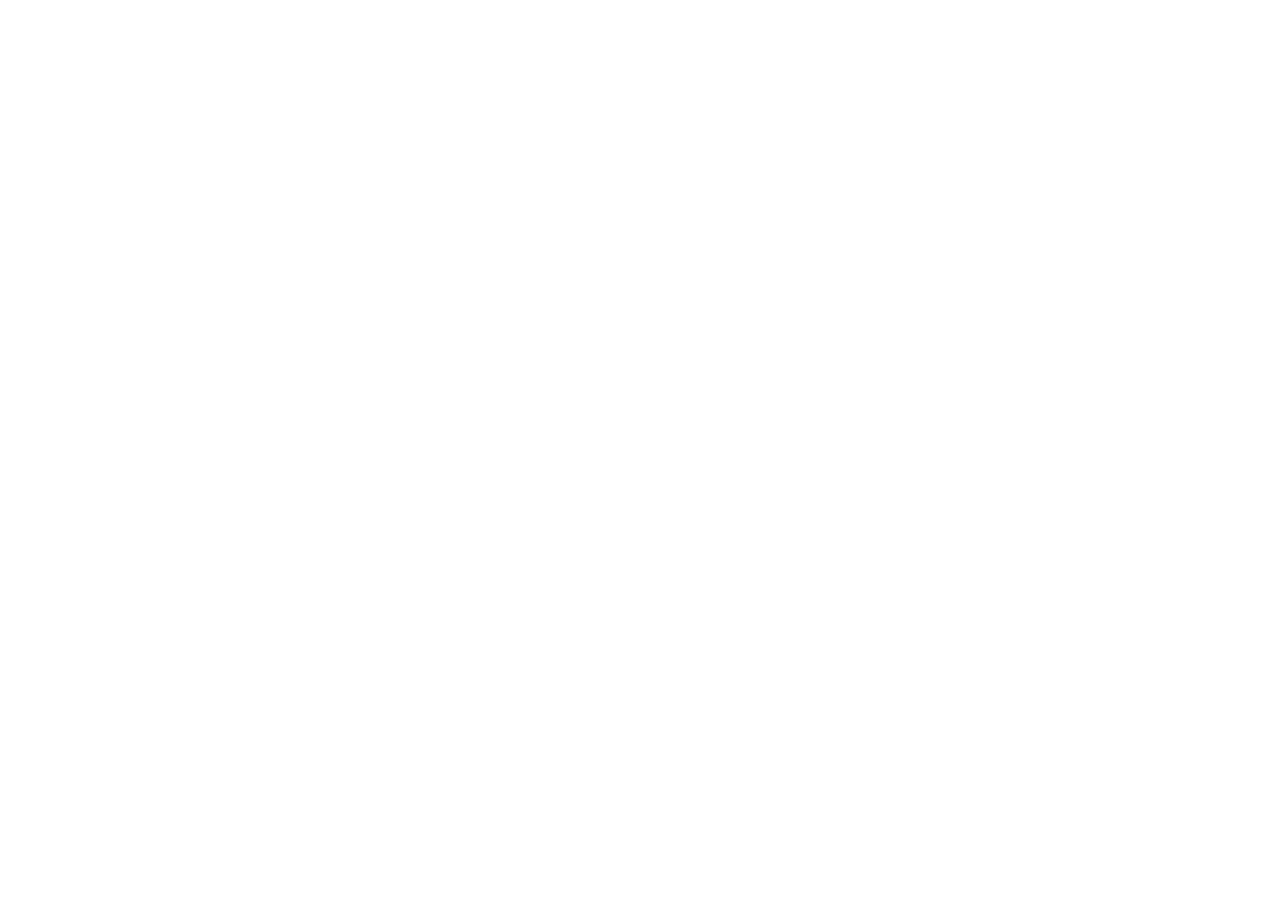
==== category.html @ 13e72894 "Tilføjet html" ====
<!DOCTYPE html>
<html lang="da">

<head>
    <meta charset="UTF-8">
    <meta http-equiv="X-UA-Compatible" content="IE=edge">
    <meta name="viewport" content="width=device-width, initial-scale=1.0">
    <title>Kategori</title>
</head>

<body>

</body>

</html>
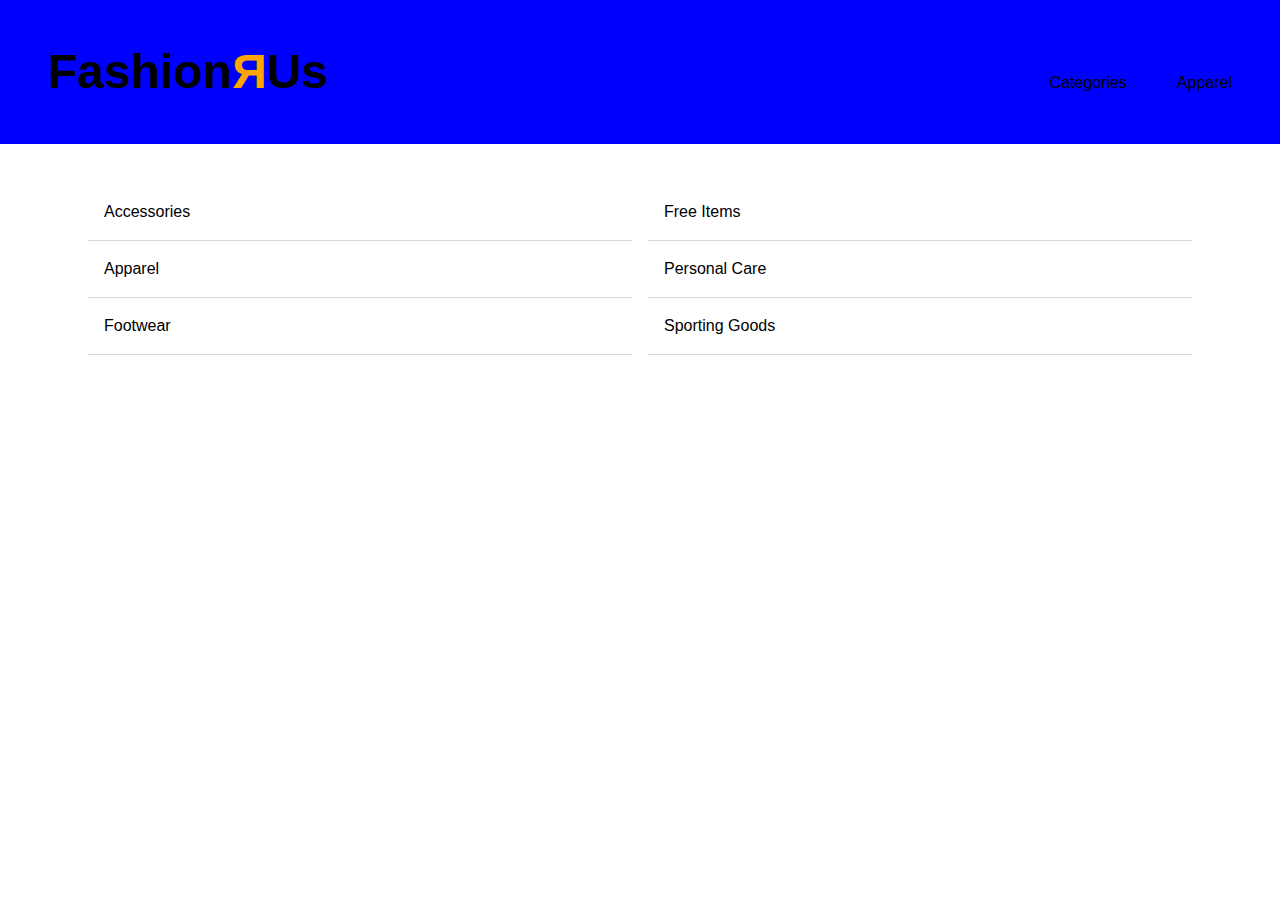
==== commit 5e1a9ab8: "Ændret CSS" ====
--- a/category.html
+++ b/category.html
@@ -5,11 +5,43 @@
     <meta charset="UTF-8">
     <meta http-equiv="X-UA-Compatible" content="IE=edge">
     <meta name="viewport" content="width=device-width, initial-scale=1.0">
+    <link rel="stylesheet" href="generel.css">
+    <link rel="stylesheet" href="layout.css">
     <title>Kategori</title>
 </head>
 
 <body>
 
-</body>
+    <body class="category">
+        <header class="mainNav">
+            <div>
+                <a class="cta" href="index.html">
+                    <div>
+                        <h1>Fashion<span>R</span>Us</h1>
+                    </div>
+                </a>
+            </div>
+            <nav>
+                <ul>
+                    <li><a class="cta" href="category.html">Categories</a></li>
+                    <li><a class="cta" href="productlist.html">Apparel</a></li>
+                </ul>
+            </nav>
+        </header>
+        <main>
+            <div class="brandList">
+                <section class="letterGroup">
+                    <ol>
+                        <li><a href="productlist.html">Accessories</a></li>
+                        <li><a href="productlist.html">Apparel</a></li>
+                        <li><a href="productlist.html">Footwear</a></li>
+                        <li><a href="productlist.html">Free Items</a></li>
+                        <li><a href="productlist.html">Personal Care</a></li>
+                        <li><a href="productlist.html">Sporting Goods</a></li>
+                    </ol>
+                </section>
+            </div>
+        </main>
+    </body>
 
 </html>--- a/generel.css
+++ b/generel.css
@@ -0,0 +1,458 @@
+/*************** Reset *********************/
+
+* {
+  margin: 0;
+  padding: 0;
+  box-sizing: border-box;
+  scroll-behavior: smooth;
+  text-rendering: optimizeLegibility;
+  -webkit-font-smoothing: antialiased;
+  -moz-osx-font-smoothing: grayscale;
+  -webkit-tap-highlight-color: transparent;
+}
+
+body {
+  width: 100%;
+  height: 100%;
+  top: 0;
+  left: 0;
+  padding: 0;
+  line-height: 1.5;
+}
+
+img {
+  width: 100%;
+  height: auto;
+  display: block;
+}
+
+main {
+  margin-inline: auto;
+  padding: 0rem 3rem;
+}
+
+html {
+  font-family: -apple-system, BlinkMacSystemFont, "avenir next", avenir, "helvetica neue", helvetica, ubuntu, roboto, noto, "segoe ui", arial, sans-serif;
+  margin: 0;
+  padding: 0;
+  text-decoration-skip-ink: "auto";
+}
+
+/*************** Header og footer *********************/
+
+header {
+  top: 0;
+  display: flex;
+  justify-content: space-between;
+  align-items: baseline;
+  list-style-type: none;
+  text-decoration: none;
+  padding: 2rem 3rem;
+  background-color: blue;
+}
+
+ul {
+  display: flex;
+  list-style-type: none;
+  gap: 50px;
+}
+
+nav ul a {
+  list-style-type: none;
+  text-decoration: none;
+}
+footer {
+  padding: 0rem 3rem;
+  text-align: center;
+  color: white;
+  background-color: black;
+}
+
+/*************** Links *********************/
+
+.cta {
+  list-style-type: none;
+  text-decoration: none;
+}
+
+.cta:hover {
+  color: white;
+}
+
+h1,
+h2,
+h3,
+h4,
+h5,
+h6 {
+  margin-bottom: 1rem;
+  margin-top: 1rem;
+  font-weight: bold;
+}
+
+h1 {
+  font-size: 3rem;
+  line-height: 1;
+}
+
+h2 {
+  font-size: 2.3rem;
+  line-height: 1;
+  letter-spacing: -0.1rem;
+}
+
+h3 {
+  font-size: 2rem;
+  line-height: 1.2;
+}
+
+h4 {
+  font-size: 1.5rem;
+  letter-spacing: -0.06rem;
+  line-height: 1.3;
+}
+
+h5 {
+  font-size: 1.25rem;
+  letter-spacing: -0.03rem;
+  line-height: 1.4;
+}
+
+h6 {
+  font-size: 1rem;
+  letter-spacing: 0;
+  line-height: 1.5;
+}
+
+p {
+  margin-bottom: 1rem;
+}
+
+p > *:last-child {
+  margin-bottom: 0;
+}
+
+a {
+  color: inherit;
+  text-decoration: underline;
+  text-decoration-color: var(--text-decoration-color);
+  -webkit-text-decoration-color: var(--text-decoration-color);
+  border-radius: 5px;
+  text-decoration-thickness: 2px;
+}
+
+@media (hover: hover) {
+  a:hover {
+    text-decoration-color: var(--text-decoration-color-hover);
+  }
+}
+
+a:focus-visible {
+  box-shadow: 0 0 0 2px #5aaafa;
+  outline: none;
+}
+
+small {
+  font-size: 0.888rem;
+}
+
+hr {
+  border: 1px solid var(--input-color);
+  margin: 3.052rem 0;
+}
+
+label {
+  font-weight: bold;
+  display: flex;
+}
+
+input[type="email"],
+input[type="text"],
+input[type="number"],
+input[type="password"],
+input[type="url"],
+input[type="tel"],
+input[type="search"],
+input[type="date"],
+input[type="month"],
+input[type="day"],
+input[type="week"],
+input[type="datetime"],
+input[type="datetime-local"],
+input[type="time"],
+input:not([type]) {
+  padding: 0.5rem;
+  font-size: 1rem;
+  border: 2px solid var(--input-border-color);
+  background-color: var(--input-background-color);
+  color: var(--input-color);
+  border-radius: 10px;
+  -webkit-appearance: none;
+  -moz-appearance: none;
+  appearance: none;
+}
+
+select {
+  font-size: 1rem;
+  border: 2px solid var(--input-border-color);
+  border-radius: 10px;
+  color: var(--input-color);
+  background-color: var(--input-background-color);
+  background-image: var(--select-background-image);
+  background-repeat: no-repeat;
+  background-size: 1rem;
+  background-position: center right 0.5rem;
+}
+
+textarea {
+  -webkit-appearance: none;
+  -moz-appearance: none;
+  appearance: none;
+  font-size: 1rem;
+  border: 2px solid var(--input-border-color);
+  color: var(--input-color);
+  border-radius: 10px;
+  resize: vertical;
+  background-color: var(--input-background-color);
+  box-sizing: border-box;
+  padding: 0.5rem;
+  font-family: -apple-system, BlinkMacSystemFont, "avenir next", avenir, "helvetica neue", helvetica, ubuntu, roboto, noto, "segoe ui", arial, sans-serif;
+}
+
+input:focus,
+select:focus,
+textarea:focus {
+  outline: none;
+  border: 2px solid var(--input-focus-border-color);
+}
+
+input:invalid:not(:placeholder-shown),
+select:invalid,
+textarea:invalid {
+  border: 2px solid var(--input-invalid-border-color);
+  box-shadow: none;
+}
+
+input[type="checkbox"] {
+  display: inline-block;
+  height: 1rem;
+  font-size: 1rem;
+  border-radius: 5px;
+  -webkit-appearance: none;
+  -moz-appearance: none;
+  appearance: none;
+  border: 2px solid var(--input-checkbox-border-color);
+  width: 1rem;
+  background-color: var(--background-color);
+  align-self: center;
+  margin-right: 0.5rem;
+}
+
+input[type="checkbox"]:hover {
+  cursor: pointer;
+}
+
+input[type="checkbox"]:checked {
+  background-image: var(--checkbox-checked-url);
+  background-size: contain;
+  background-color: var(--input-color);
+  border: 2px solid var(--input-color);
+}
+
+input[type="checkbox"]:focus-visible,
+input[type="checkbox"]:checked:focus-visible {
+  border-color: var(--input-focus-border-color);
+}
+
+input[type="radio"] {
+  -webkit-appearance: none;
+  -moz-appearance: none;
+  appearance: none;
+  border-radius: 50%;
+  border: 2px solid var(--input-checkbox-border-color);
+  height: 1rem;
+  width: 1rem;
+  margin-right: 0.5rem;
+  align-self: center;
+  justify-content: center;
+  position: relative;
+  display: flex;
+}
+
+@media (hover: hover) {
+  input[type="radio"]:hover {
+    cursor: pointer;
+  }
+}
+
+input[type="radio"]:checked {
+  border: 2px solid var(--input-color);
+}
+
+input[type="radio"]:focus-visible,
+input[type="radio"]:checked:focus-visible {
+  border-color: var(--input-focus-border-color);
+}
+
+input[type="radio"]:checked::before {
+  content: "";
+  width: calc(100% - 4px);
+  height: calc(100% - 4px);
+  background-color: var(--input-color);
+  align-self: center;
+  border-radius: 50%;
+}
+
+input[type="submit"],
+input[type="reset"],
+input[type="button"],
+button {
+  padding: 0.5rem 1.25rem;
+  font-size: 1rem;
+  border-radius: 10px;
+  background-color: var(--input-background-color);
+  border: 2px solid var(--input-border-color);
+  color: var(--input-color);
+  text-decoration: none;
+  font-weight: bold;
+  margin-bottom: 1rem;
+  -webkit-appearance: none;
+  -moz-appearance: none;
+  appearance: none;
+  display: inline-block;
+  line-height: initial;
+  transition: background-color 200ms ease-in-out, border 200ms ease-in-out, transform 200ms ease-in-out;
+  -webkit-touch-callout: none;
+  -webkit-user-select: none;
+  user-select: none;
+}
+button:disabled {
+  opacity: 0.2;
+}
+
+@media (hover: hover) {
+  input[type="submit"]:hover,
+  input[type="reset"]:hover,
+  input[type="button"]:hover,
+  button:hover {
+    cursor: pointer;
+  }
+}
+
+button:focus-visible,
+input[type="submit"]:focus-visible,
+input[type="reset"]:focus-visible,
+input[type="button"]:focus-visible {
+  border-color: var(--input-focus-border-color);
+  outline: none;
+}
+
+table {
+  width: 100%;
+  border-spacing: 0;
+  margin-bottom: 1.563rem;
+  font-variant-numeric: tabular-nums;
+}
+
+th,
+td {
+  padding: 0.5rem 0.5rem 0.5rem 0;
+  margin: 0;
+}
+
+th {
+  font-weight: bold;
+  text-align: left;
+  border-bottom: 2px solid var(--table-border-color);
+  color: var(--table-header-color);
+}
+
+td {
+  border-bottom: 2px solid var(--table-border-color);
+}
+
+code {
+  font-family: "SFMono-Regular", Consolas, "Liberation Mono", Menlo, Courier, monospace;
+  font-size: 0.8rem;
+  white-space: nowrap;
+  background: var(--input-background-color);
+  padding: 0 0.328rem;
+  display: inline-block;
+  vertical-align: middle;
+  border-radius: 10px;
+}
+
+p > code {
+  white-space: normal;
+}
+
+pre > code {
+  line-height: 1.563em;
+  display: block;
+  padding: 1rem;
+  white-space: pre;
+  margin-bottom: 1.563rem;
+  overflow: scroll;
+}
+
+pre > code::after {
+  content: " ";
+}
+
+blockquote {
+  border-left: 0.25rem solid var(--input-border-color);
+  padding: 0 1rem;
+  margin-bottom: 1.563rem;
+}
+
+ol {
+  list-style: decimal outside;
+}
+
+ol {
+  padding-left: 0;
+  margin-top: 0;
+  margin-bottom: 1.563rem;
+}
+
+li {
+  list-style-position: inside;
+}
+
+dd {
+  margin-top: 1rem;
+  margin-bottom: 1rem;
+}
+kbd {
+  display: inline-block;
+  padding: 0 0.328rem;
+  font-family: "SFMono-Regular", Consolas, "Liberation Mono", Menlo, Courier, monospace;
+  font-size: 0.64rem;
+  color: var(--kbd-color);
+  vertical-align: middle;
+  background-color: var(--kbd-background-color);
+  border: solid 1px var(--kbd-border-color);
+  border-bottom: solid 2px var(--kbd-border-bottom-color);
+  border-radius: 5px;
+}
+
+abbr {
+  text-decoration: none;
+  border-bottom: 2px dashed var(--abbr-border-bottom-color);
+}
+
+@media (hover: hover) {
+  abbr:hover {
+    cursor: help;
+  }
+}
+
+details > summary:focus {
+  box-shadow: 0 0 0 2px var(--input-focus-border-color);
+  outline: none;
+  border-radius: 5px;
+}
+
+details > summary:hover {
+  cursor: pointer;
+}
--- a/layout.css
+++ b/layout.css
@@ -0,0 +1,190 @@
+:root {
+  --off-color: red;
+}
+
+.mainNav h1 span {
+  display: inline-block;
+  transform: scaleX(-1);
+  color: orange;
+}
+
+@media screen and (min-width: 700px) {
+  .mainNav {
+    display: flex;
+  }
+}
+
+.mainNav h1 {
+  margin-right: auto;
+}
+
+.letterLinks ol {
+  margin-top: 1rem;
+  list-style-type: none;
+  display: flex;
+  flex-wrap: wrap;
+  gap: 0.5rem;
+  font-size: 1.4rem;
+}
+
+/*************** Category list *********************/
+
+.brandList ol {
+  list-style-type: none;
+}
+.brandList li {
+  border-bottom: 1px solid #d8d8d8;
+  display: flex;
+  justify-content: space-between;
+  align-items: center;
+  padding: 1rem;
+}
+.brandList a {
+  text-decoration: none;
+  display: block;
+  width: 100%;
+}
+.brandList li::after {
+  display: block;
+  width: 20px;
+  height: 20px;
+  content: "";
+  transition: all 0.3s;
+  background: url('data:image/svg+xml;utf8,<svg xmlns="http://www.w3.org/2000/svg" viewBox="0 0 9 14"><path fill="none" stroke="white" d="M.8 12.87l7.5-6-7.5-6"></path></svg>');
+  background-repeat: no-repeat;
+  /* url('data:image/svg+xml;utf8,<svg class="svg-arrowRight" viewBox="0 0 9 14"><path fill="none" stroke="#979797" d="M.8 12.87l7.5-6-7.5-6"></path></svg>'); */
+}
+.brandList li:hover {
+  background: lightgray;
+  transition: transform 0.5s;
+}
+.brandList li:hover::after {
+  transform: translateX(8px);
+}
+
+@media screen and (min-width: 800px) {
+  .brandList ol {
+    column-count: 2;
+    padding: 40px;
+  }
+}
+
+/*************** Product list *********************/
+
+.productlist main {
+  display: grid;
+  grid-template-columns: 1fr 1fr 1fr;
+  gap: 2rem;
+}
+
+.productlist main h2 {
+  grid-column: 1/-1;
+}
+.productlist article h3 {
+  font-size: 1rem;
+  flex-grow: 3;
+}
+.productlist article > * {
+  margin: 0;
+  font-size: 0.9rem;
+}
+
+.subtle {
+  color: #d8d8d8cc;
+}
+.productlist article {
+  display: flex;
+  flex-direction: column;
+}
+.productlist article.soldOut img {
+  opacity: 0.5;
+}
+.productlist article.soldOut::before {
+  content: "Sold Out";
+  position: absolute;
+  background: var(--color);
+  color: var(--background-color);
+  padding: 1rem;
+}
+.productlist article .discounted,
+.productlist article .price span {
+  display: none;
+}
+.productlist article.onSale .discounted {
+  display: flex;
+  justify-content: space-between;
+}
+.discounted > p {
+  margin-bottom: 0;
+}
+.productlist article.onSale .price span {
+  display: initial;
+}
+.productlist article button {
+  margin-top: auto;
+}
+.productlist article {
+  margin-bottom: 1rem;
+}
+.discounted p:last-child {
+  background: var(--off-color);
+  padding: 0.2rem;
+}
+
+.breadcrumbs {
+  list-style-type: none;
+  display: flex;
+}
+.breadcrumbs li::after {
+  display: inline-block;
+  width: 10px;
+  height: 10px;
+  margin: 0 10px;
+  content: "";
+  transition: all 0.3s;
+  background: url('data:image/svg+xml;utf8,<svg xmlns="http://www.w3.org/2000/svg" viewBox="0 0 9 14"><path fill="none" stroke="white" d="M.8 12.87l7.5-6-7.5-6"></path></svg>');
+  background-repeat: no-repeat;
+}
+.breadcrumbs li:last-child::after {
+  background: none;
+}
+.purchaseBox {
+  background: #d8d8d8;
+  color: var(--background-color);
+  padding: 1rem;
+}
+.info {
+  padding: 1rem;
+}
+.product select {
+  min-width: 100px;
+}
+.product main {
+  display: grid;
+}
+.product main .breadcrumbs,
+.product main img {
+  grid-column: 1/-1;
+}
+.purchaseBox form label {
+  gap: 1rem;
+}
+.purchaseBox button {
+  display: block;
+  margin-top: 1rem;
+  width: 100%;
+}
+dt {
+  font-weight: 700;
+}
+@media screen and (min-width: 1000px) {
+  .product main {
+    grid-template-columns: 1fr 310px;
+  }
+  .info {
+    order: 0;
+  }
+  .purchaseBox {
+    order: 2;
+  }
+}
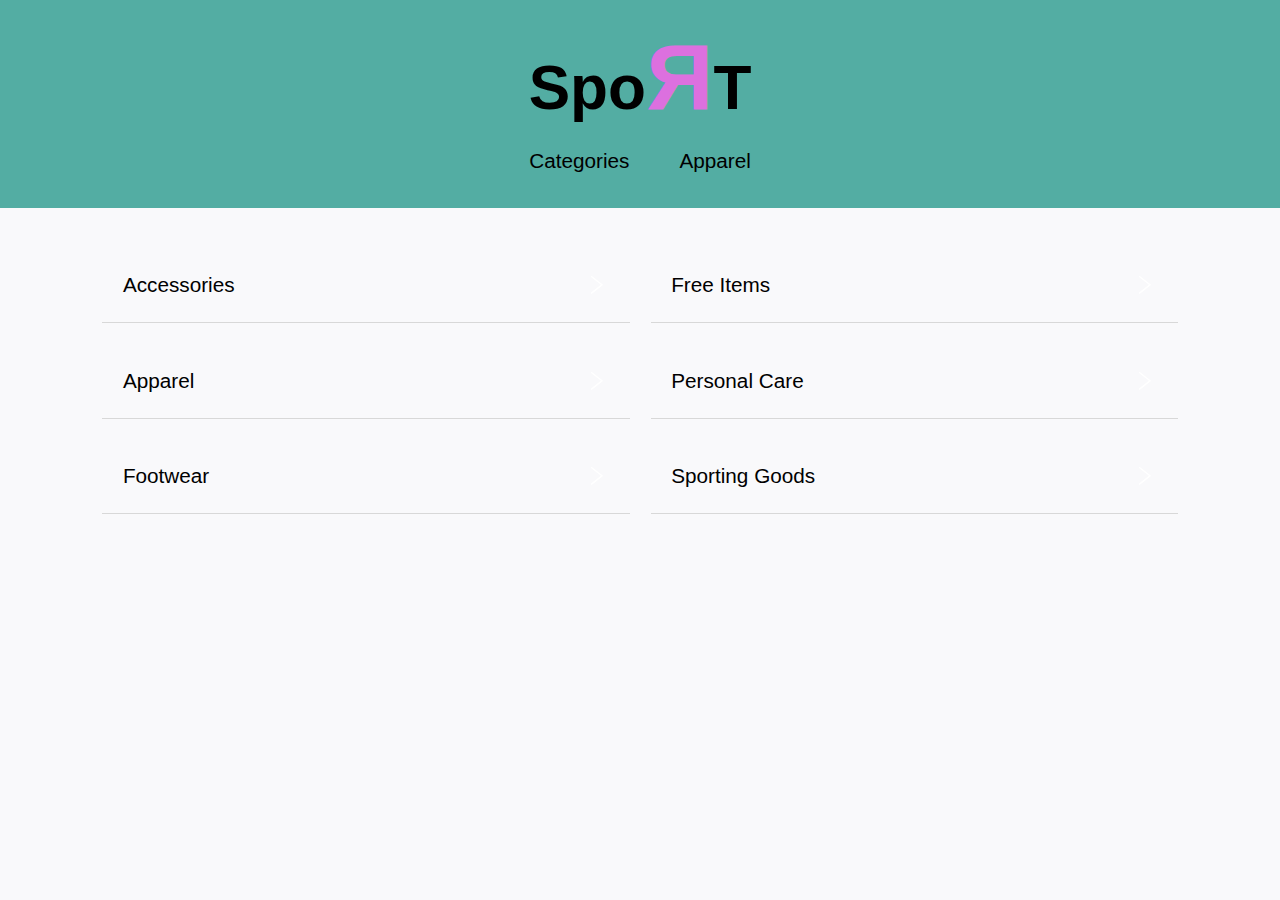
==== commit a8bb0424: "Tilføjet Js" ====
--- a/category.html
+++ b/category.html
@@ -13,11 +13,11 @@
 <body>
 
     <body class="category">
-        <header class="mainNav">
-            <div>
+        <header class="headerH1">
+            <div class="zoom">
                 <a class="cta" href="index.html">
                     <div>
-                        <h1>Fashion<span>R</span>Us</h1>
+                        <h1>Spo<span>R</span>T</h1>
                     </div>
                 </a>
             </div>
--- a/generel.css
+++ b/generel.css
@@ -12,16 +12,16 @@
 }
 
 body {
-  width: 100%;
-  height: 100%;
-  top: 0;
-  left: 0;
   padding: 0;
-  line-height: 1.5;
+  font-weight: 400;
+  line-height: 1.563;
+  color: var(--color);
+  background-color: var(--background-color);
+  caret-color: var(--caret-color);
 }
 
 img {
-  width: 100%;
+  max-width: 100%;
   height: auto;
   display: block;
 }
@@ -32,35 +32,64 @@
 }
 
 html {
+  font-size: calc(18px + ((100vw - 600px) / 250));
   font-family: -apple-system, BlinkMacSystemFont, "avenir next", avenir, "helvetica neue", helvetica, ubuntu, roboto, noto, "segoe ui", arial, sans-serif;
   margin: 0;
   padding: 0;
   text-decoration-skip-ink: "auto";
+  background-color: #f9f9fb;
 }
 
 /*************** Header og footer *********************/
 
 header {
   top: 0;
-  display: flex;
+  display: inline-flexbox;
   justify-content: space-between;
-  align-items: baseline;
+  align-items: center;
+  padding: 0.5rem 1rem;
+  background-color: #53ada3;
+  text-align: center;
+}
+
+.headerH1 h1 span {
+  display: inline-block;
+  transform: scaleX(-1);
+  color: #dc70df;
+  font-size: 4.5rem;
+}
+
+.cta {
   list-style-type: none;
   text-decoration: none;
-  padding: 2rem 3rem;
-  background-color: blue;
+  color: black;
+}
+
+.cta:hover {
+  color: blue;
+}
+
+.zoom:hover {
+  transition: transform 0.2s;
+  transform: scale(1.1);
 }
 
 ul {
   display: flex;
   list-style-type: none;
+  justify-content: center;
   gap: 50px;
 }
 
-nav ul a {
+li nav ul a {
   list-style-type: none;
   text-decoration: none;
 }
+
+li {
+  margin-bottom: 1rem;
+}
+
 footer {
   padding: 0rem 3rem;
   text-align: center;
--- a/layout.css
+++ b/layout.css
@@ -1,21 +1,5 @@
 :root {
   --off-color: red;
-}
-
-.mainNav h1 span {
-  display: inline-block;
-  transform: scaleX(-1);
-  color: orange;
-}
-
-@media screen and (min-width: 700px) {
-  .mainNav {
-    display: flex;
-  }
-}
-
-.mainNav h1 {
-  margin-right: auto;
 }
 
 .letterLinks ol {
@@ -131,6 +115,8 @@
   padding: 0.2rem;
 }
 
+/*************** Product *********************/
+
 .breadcrumbs {
   list-style-type: none;
   display: flex;
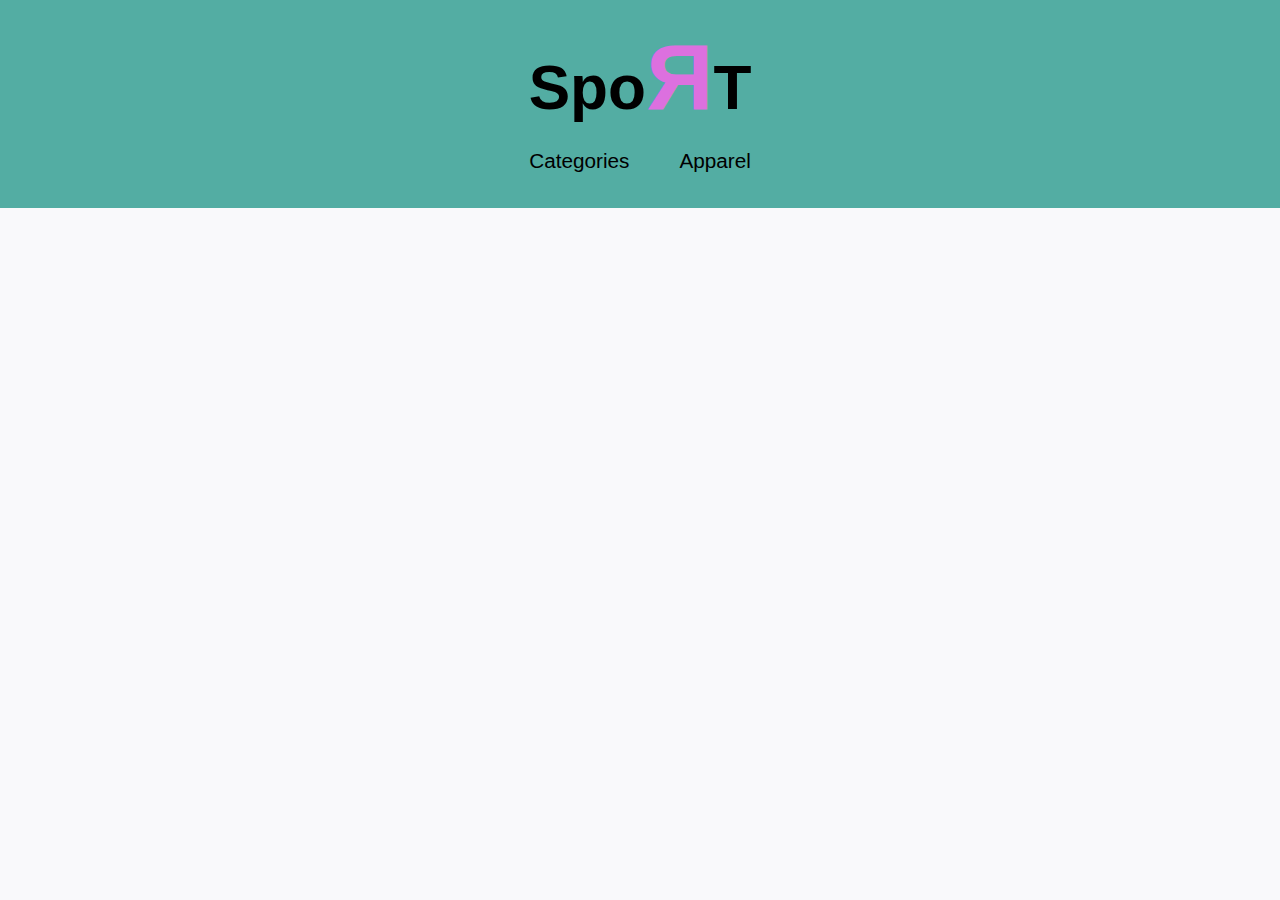
==== commit f1156b06: "category.js working" ====
--- a/category.html
+++ b/category.html
@@ -31,17 +31,14 @@
         <main>
             <div class="brandList">
                 <section class="letterGroup">
-                    <ol>
+                    <template>
                         <li><a href="productlist.html">Accessories</a></li>
-                        <li><a href="productlist.html">Apparel</a></li>
-                        <li><a href="productlist.html">Footwear</a></li>
-                        <li><a href="productlist.html">Free Items</a></li>
-                        <li><a href="productlist.html">Personal Care</a></li>
-                        <li><a href="productlist.html">Sporting Goods</a></li>
-                    </ol>
+                    </template>
+                    <ol></ol>
                 </section>
             </div>
         </main>
+        <script src="js/category.js"></script>
     </body>
 
 </html>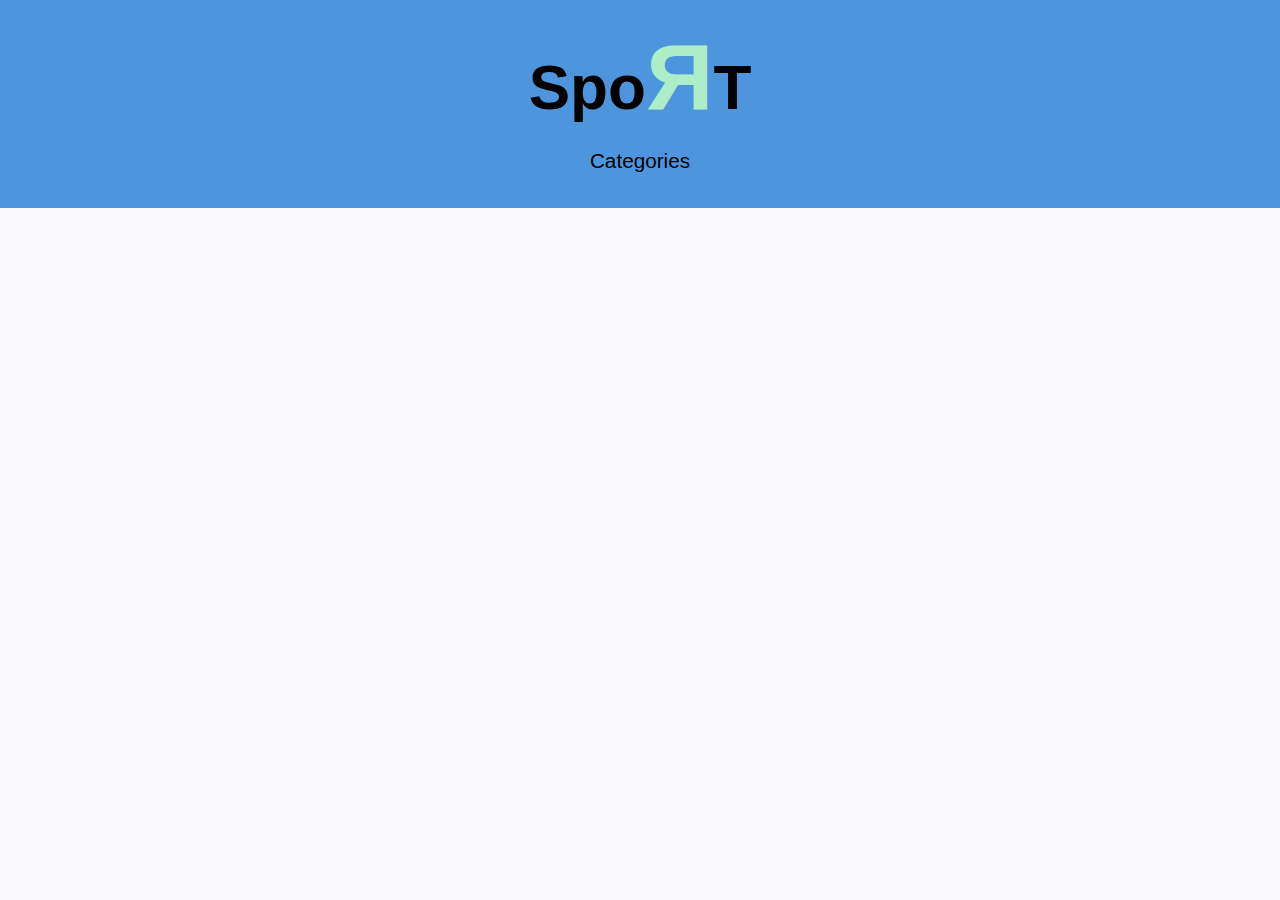
==== commit bfc95d75: "js working" ====
--- a/category.html
+++ b/category.html
@@ -24,7 +24,6 @@
             <nav>
                 <ul>
                     <li><a class="cta" href="category.html">Categories</a></li>
-                    <li><a class="cta" href="productlist.html">Apparel</a></li>
                 </ul>
             </nav>
         </header>
--- a/generel.css
+++ b/generel.css
@@ -48,14 +48,14 @@
   justify-content: space-between;
   align-items: center;
   padding: 0.5rem 1rem;
-  background-color: #53ada3;
+  background-color: #4d96dd;
   text-align: center;
 }
 
 .headerH1 h1 span {
   display: inline-block;
   transform: scaleX(-1);
-  color: #dc70df;
+  color: #adeec8;
   font-size: 4.5rem;
 }
 
@@ -131,7 +131,7 @@
 }
 
 h3 {
-  font-size: 2rem;
+  font-size: 1.5rem;
   line-height: 1.2;
 }
 
--- a/layout.css
+++ b/layout.css
@@ -65,7 +65,6 @@
   grid-column: 1/-1;
 }
 .productlist article h3 {
-  font-size: 1rem;
   flex-grow: 3;
 }
 .productlist article > * {
